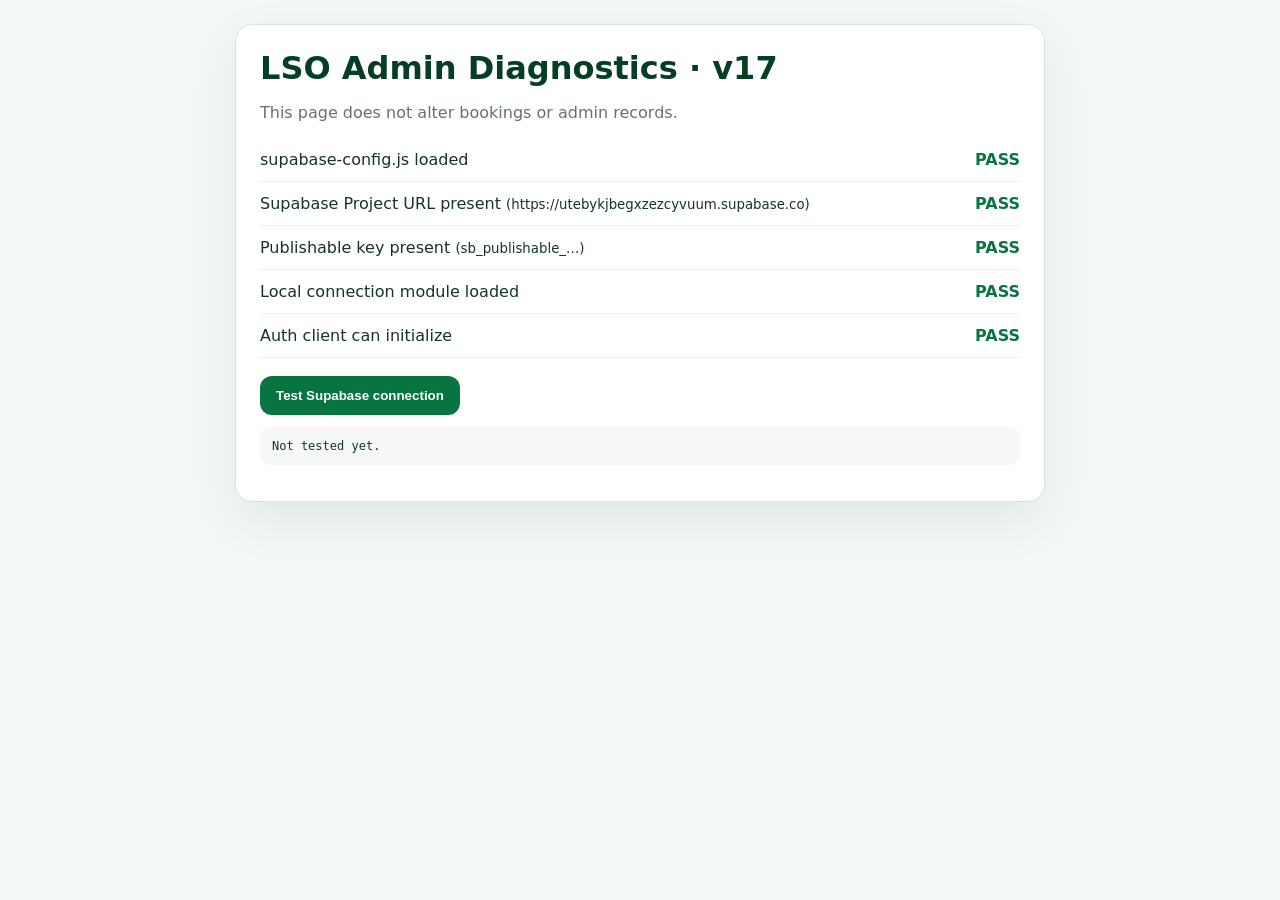
==== admin-diagnostics.html @ 169bd43a "Add files via upload" ====
<!doctype html>
<html lang="en">
<head>
<meta charset="utf-8"><meta name="viewport" content="width=device-width,initial-scale=1">
<title>LSO Admin Diagnostics</title>
<style>
body{font-family:system-ui,-apple-system,Segoe UI,sans-serif;background:#f4f8f5;color:#163426;margin:0;padding:24px}.card{max-width:760px;margin:auto;background:#fff;border:1px solid #d8e6de;border-radius:18px;padding:24px;box-shadow:0 18px 50px rgba(0,50,30,.08)}h1{margin:0 0 8px;color:#063d25}.muted{color:#63756b}.row{display:flex;justify-content:space-between;gap:16px;padding:12px 0;border-bottom:1px solid #edf3ef}.ok{color:#087442;font-weight:800}.bad{color:#b42318;font-weight:800}button{margin-top:18px;border:0;border-radius:12px;background:#087442;color:#fff;padding:12px 16px;font-weight:800;cursor:pointer}pre{white-space:pre-wrap;background:#f5f8f6;padding:12px;border-radius:10px;font-size:12px}</style>
</head><body><div class="card"><h1>LSO Admin Diagnostics · v17</h1><p class="muted">This page does not alter bookings or admin records.</p><div id="checks"></div><button id="networkBtn">Test Supabase connection</button><pre id="result">Not tested yet.</pre></div>
<script src="./supabase-config.js?v=20260816-2303-v17"></script>
<script src="./lso-native-supabase-v17.js?v=20260816-2303-v17"></script>
<script>
(function(){
 const checks=document.getElementById('checks');
 const add=(name,ok,detail='')=>{const d=document.createElement('div');d.className='row';d.innerHTML='<span>'+name+(detail?' <small>('+detail+')</small>':'')+'</span><span class="'+(ok?'ok':'bad')+'">'+(ok?'PASS':'FAIL')+'</span>';checks.appendChild(d)};
 const c=window.LSO_SUPABASE_CONFIG;
 add('supabase-config.js loaded',!!c);
 add('Supabase Project URL present',!!c?.url,c?.url||'missing');
 add('Publishable key present',!!c?.publishableKey,c?.publishableKey?'sb_publishable_…':'missing');
 add('Local connection module loaded',!!window.LSO_NATIVE_SUPABASE?.createClient);
 let client=null;try{client=window.LSO_NATIVE_SUPABASE?.createClient(c?.url,c?.publishableKey,{storageKey:'lso_admin_session_v16'});}catch(e){}
 add('Auth client can initialize',!!client?.auth);
 document.getElementById('networkBtn').onclick=async()=>{
  const out=document.getElementById('result');out.textContent='Testing…';
  try{
   const ctl=new AbortController();const timer=setTimeout(()=>ctl.abort(),8000);
   const r=await fetch(String(c.url).replace(/\/+$/,'')+'/auth/v1/settings',{headers:{apikey:c.publishableKey},signal:ctl.signal});clearTimeout(timer);
   const text=await r.text();out.textContent='HTTP '+r.status+'\n'+text.slice(0,1200);
  }catch(e){out.textContent='FAILED: '+(e?.message||e)+'\nIf this fails on GitHub Pages, the browser cannot reach the Supabase project from that device/network.'}
 };
})();
</script></body></html>
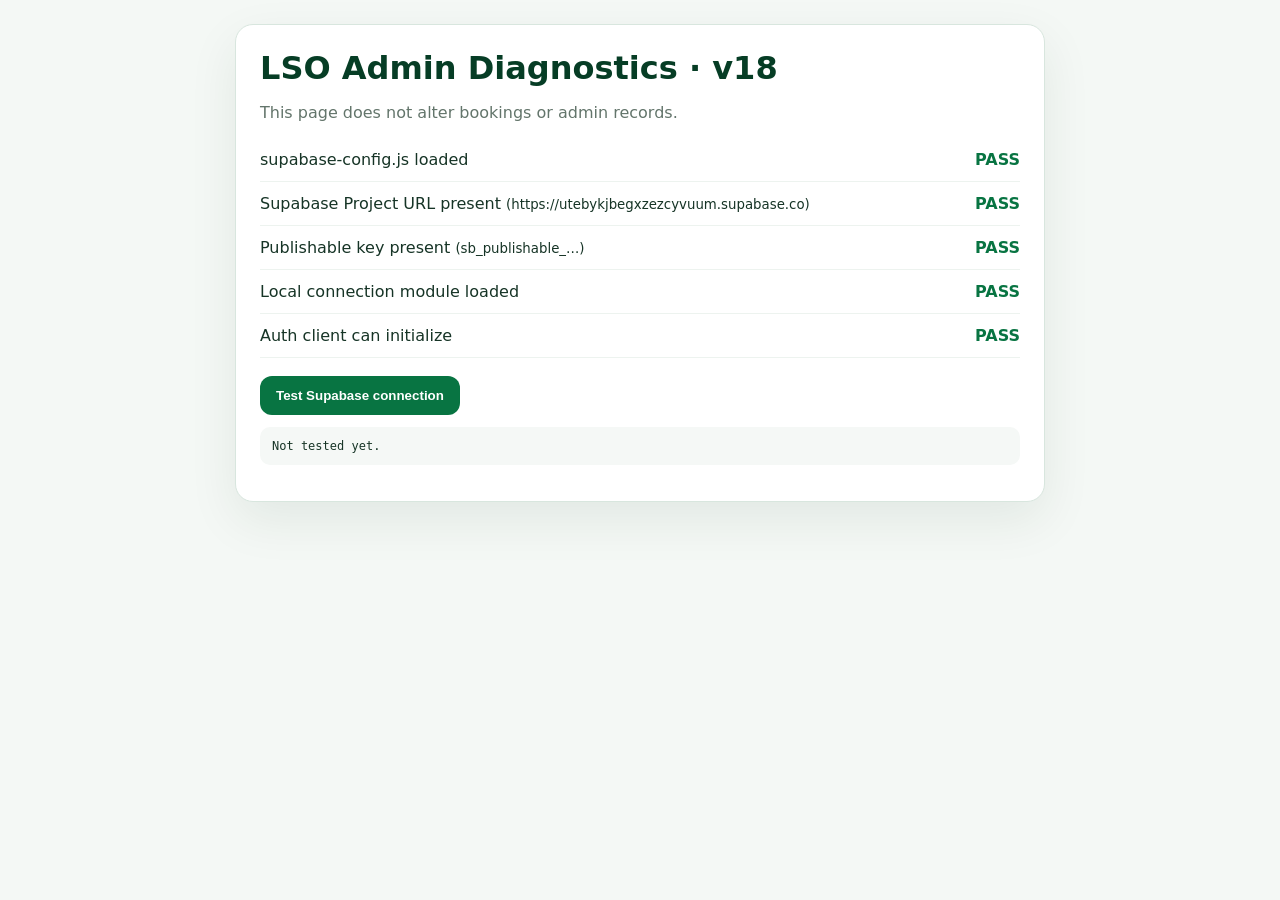
==== commit 4aa37b00: "Add files via upload" ====
--- a/admin-diagnostics.html
+++ b/admin-diagnostics.html
@@ -5,9 +5,9 @@
 <title>LSO Admin Diagnostics</title>
 <style>
 body{font-family:system-ui,-apple-system,Segoe UI,sans-serif;background:#f4f8f5;color:#163426;margin:0;padding:24px}.card{max-width:760px;margin:auto;background:#fff;border:1px solid #d8e6de;border-radius:18px;padding:24px;box-shadow:0 18px 50px rgba(0,50,30,.08)}h1{margin:0 0 8px;color:#063d25}.muted{color:#63756b}.row{display:flex;justify-content:space-between;gap:16px;padding:12px 0;border-bottom:1px solid #edf3ef}.ok{color:#087442;font-weight:800}.bad{color:#b42318;font-weight:800}button{margin-top:18px;border:0;border-radius:12px;background:#087442;color:#fff;padding:12px 16px;font-weight:800;cursor:pointer}pre{white-space:pre-wrap;background:#f5f8f6;padding:12px;border-radius:10px;font-size:12px}</style>
-</head><body><div class="card"><h1>LSO Admin Diagnostics · v17</h1><p class="muted">This page does not alter bookings or admin records.</p><div id="checks"></div><button id="networkBtn">Test Supabase connection</button><pre id="result">Not tested yet.</pre></div>
-<script src="./supabase-config.js?v=20260816-2303-v17"></script>
-<script src="./lso-native-supabase-v17.js?v=20260816-2303-v17"></script>
+</head><body><div class="card"><h1>LSO Admin Diagnostics · v18</h1><p class="muted">This page does not alter bookings or admin records.</p><div id="checks"></div><button id="networkBtn">Test Supabase connection</button><pre id="result">Not tested yet.</pre></div>
+<script src="./supabase-config.js?v=20260816-2318-v18"></script>
+<script src="./lso-native-supabase-v18.js?v=20260816-2318-v18"></script>
 <script>
 (function(){
  const checks=document.getElementById('checks');
